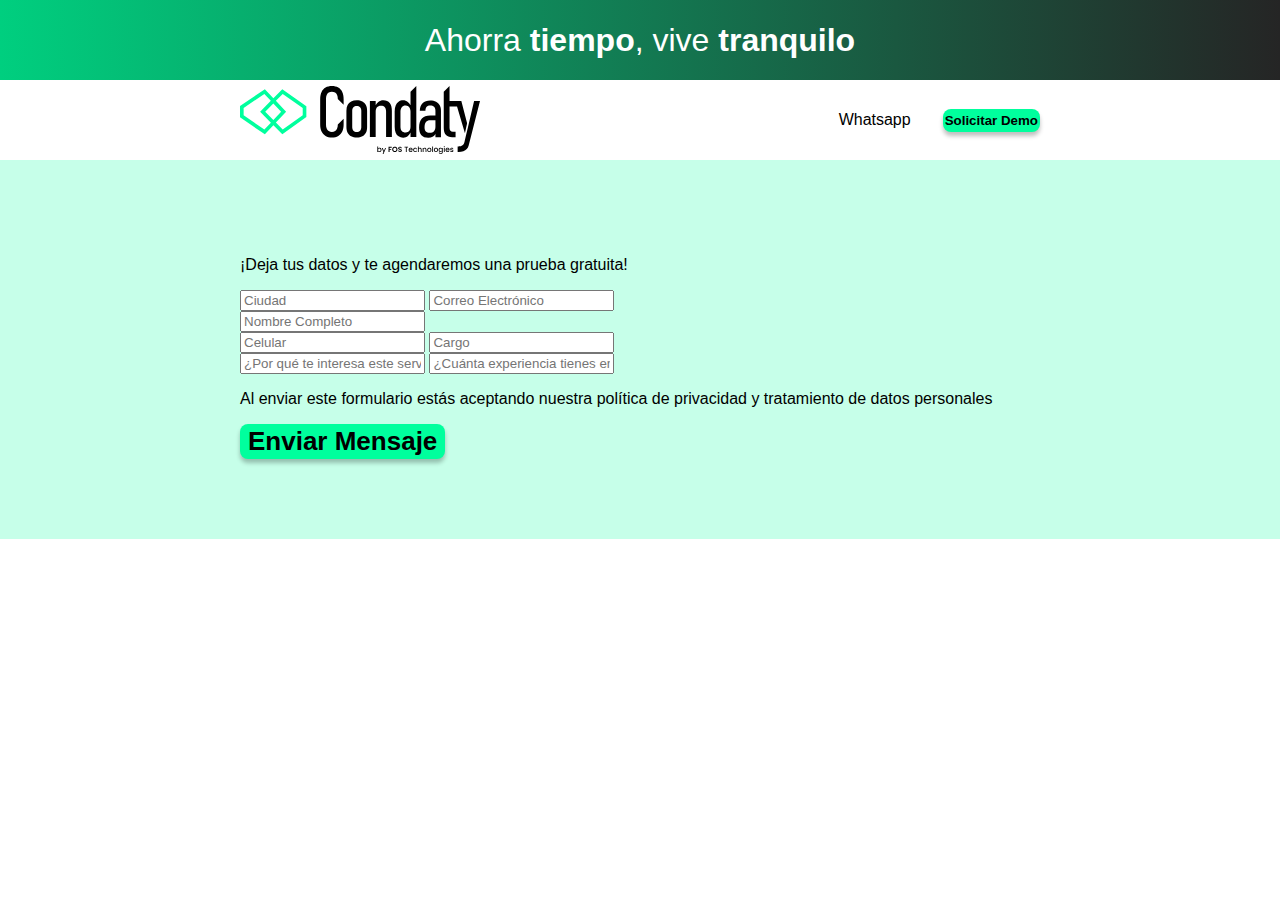
==== demo.html @ 3f4fd569 "Skeleton demo page" ====
<!DOCTYPE html>
<html lang="en">
  <head>
    <meta charset="UTF-8" />
    <meta name="viewport" content="width=device-width, initial-scale=1.0" />
    <title>Demo</title>
    <link rel="stylesheet" href="styles.css" />
  </head>
  <body>
    <main>
      <div class="upperBand">
        <p>Ahorra <strong>tiempo</strong>, vive <strong>tranquilo</strong></p>
      </div>
      <div>
        <header class="mainPage">
          <img src="./assets/logoCondaty.svg" alt="Logo de Condaty by FOS" />
          <div>
            <a>Whatsapp</a>
            <button class="btnPrimary">Solicitar Demo</button>
          </div>
        </header>
        <section>
          <div>
            <p>¡Deja tus datos y te agendaremos una prueba gratuita!</p>
            <form>
              <div>
                <input type="text" placeholder="Ciudad" />
                <input type="text" placeholder="Correo Electrónico" />
              </div>
              <div>
                <input type="text" placeholder="Nombre Completo" name="">
                <div>
                    <input type="number" placeholder="Celular" />
                    <input type="text" placeholder="Cargo" />
                </div>
              </div>
                <input type="text" placeholder="¿Por qué te interesa este servicio?">
                <input type="text" placeholder="¿Cuánta experiencia tienes en el cargo?">
                <p>Al enviar este formulario estás aceptando nuestra <span>política de privacidad</span> y tratamiento de datos personales</p>
              <button type="submit" class="btnPrimary btnGrande">Enviar Mensaje</button>
            </form>
          </div>
        </section>
      </div>
    </main>
  </body>
</html>
---- styles.css ----
*{
    font-family: 'Roboto', sans-serif;
}
body{
    margin: 0px;
}
a{
    text-decoration: none;
    color: black;
}
.upperBand {
    display: flex;
    background: rgb(0, 207, 127);
    background: linear-gradient(90deg, rgba(0, 207, 127, 1) 0%, rgba(37, 37, 37, 1) 100%);
    justify-content: center;
    align-items: center;
    color: white;
    height: 80px;
}
.form{
    display: flex;
}

.upperBand p {
    padding: 1rem;
    font-size: 32px;
}

header{
    display: flex;
    justify-content: space-between;
    align-items: center;
}
header div{
    display: flex;
    align-items: center;
    gap: 2rem;
    height: 80px;
}
video{
    max-width: 616px;
}
.btnPrimary{
    background-color: #00FF9D;
    border: none;
    padding: 4px 2px;
    border-radius: 8px;
    font-weight: bold;
    box-shadow: 0px 4px 4px rgba(0, 0, 0, 0.25);
}
.mainPage{
    padding: 0px 240px;
}
section{
    display: flex;
    background-color: #C6FFE9;
    padding: 80px 240px;
    gap: 104px;
}
section > *{
    flex: 1;
}
.btnGrande{
    font-size: 26px;
    padding: 2px 8px;
    
}
.greenSection{
    display: flex;
    flex-direction: column;
}
.textoCabecera{
    font-size: 32px;
    max-width: 481px;
}
.bigP{
    max-width: 528px;
}
.textoCabecera p{
    margin: 0px;
}
.callToAction{
    display: flex;
    gap: 16px;
    margin-top: 32px;
    font-size: 28px;
    align-items: center;
}
.callToAction button{
    background-color: black;
    color: #00FF9D;
    border: none;
    font-size: 24px;
    padding: 2px 16px;
    border-radius: 8px;
}
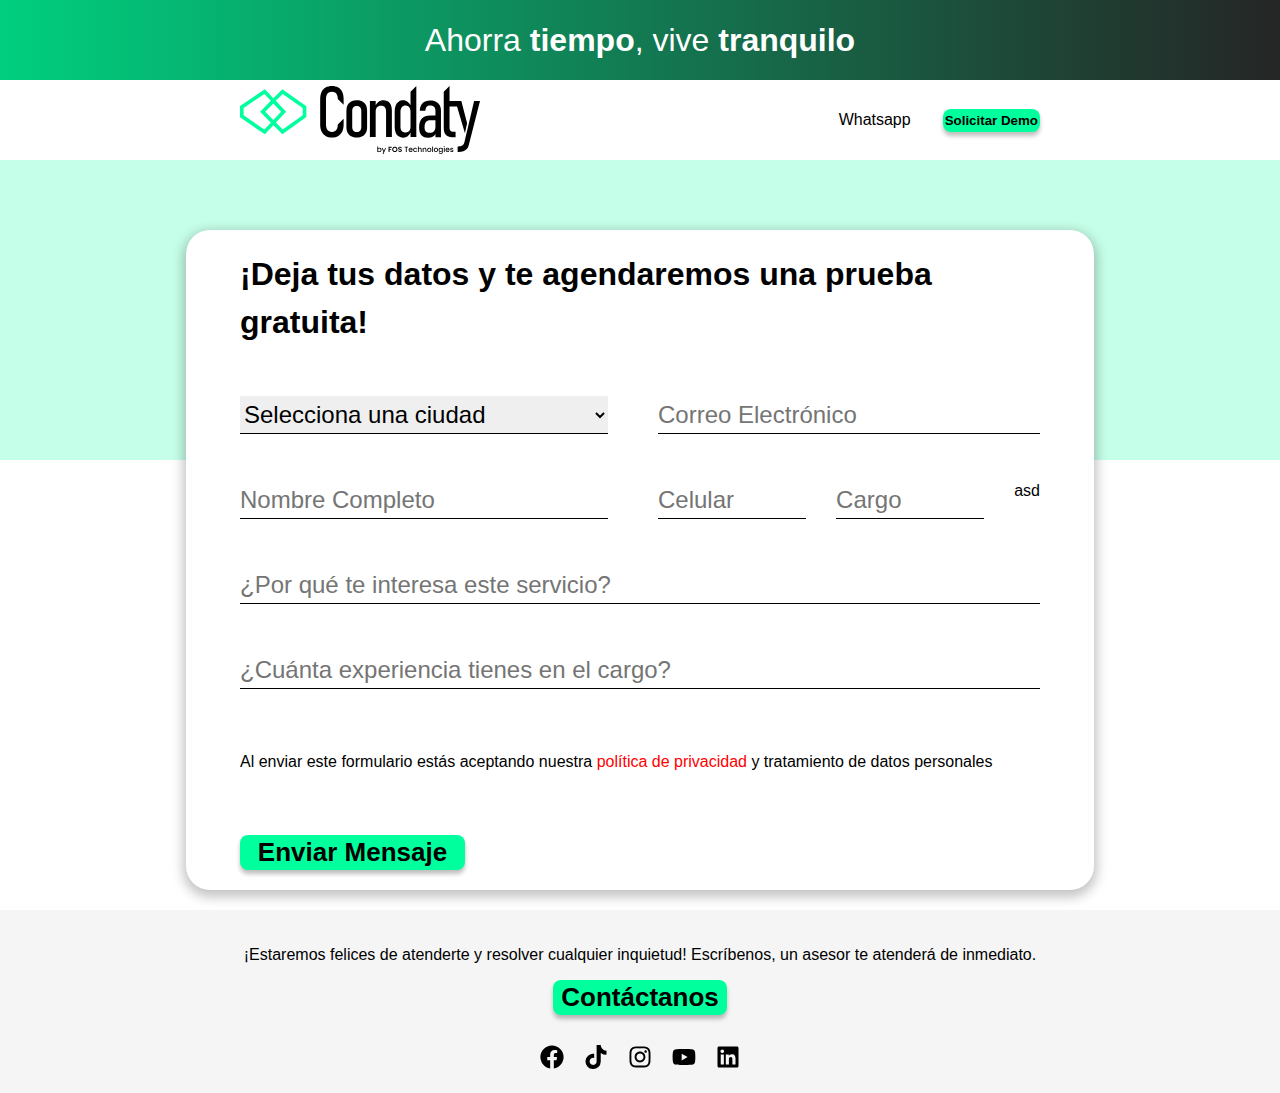
==== commit 8ea6fae4: "Falta subir correo" ====
--- a/demo.html
+++ b/demo.html
@@ -7,7 +7,7 @@
     <link rel="stylesheet" href="styles.css" />
   </head>
   <body>
-    <main>
+  <main>
       <div class="upperBand">
         <p>Ahorra <strong>tiempo</strong>, vive <strong>tranquilo</strong></p>
       </div>
@@ -19,29 +19,79 @@
             <button class="btnPrimary">Solicitar Demo</button>
           </div>
         </header>
-        <section>
-          <div>
-            <p>¡Deja tus datos y te agendaremos una prueba gratuita!</p>
-            <form>
-              <div>
-                <input type="text" placeholder="Ciudad" />
-                <input type="text" placeholder="Correo Electrónico" />
-              </div>
-              <div>
-                <input type="text" placeholder="Nombre Completo" name="">
-                <div>
-                    <input type="number" placeholder="Celular" />
-                    <input type="text" placeholder="Cargo" />
+        <section id="sectionDiv" class="section">
+          <div id="dentroSection">
+            <div class="innerContainer">
+              <p>¡Deja tus datos y te agendaremos una prueba gratuita!</p>
+              <form action="" method = "post">
+                <div class="innerFormDiv">
+                  <select name="ciudad">
+                    <option value="La Paz">La Paz</option>
+                    <option value="Santa Cruz">Santa Cruz</option>
+                    <option value="Cochabamba">Cochabamba</option>
+                    <option value="Sucre">Sucre</option>
+                    <option value="Oruro">Oruro</option>
+                    <option value="Tarija">Tarija</option>
+                    <option value="Potosí">Potosí</option>
+                    <option value="Trinidad">Trinidad</option>
+                    <option value="Riberalta">Riberalta</option>
+                    <option value="Montero">Montero</option>
+                    <option value="Montero" disabled selected>
+                      Selecciona una ciudad
+                    </option>
+                  </select>
+                  <input
+                    type="text"
+                    placeholder="Correo Electrónico"
+                    id="correoElectronico"
+                    name = "correoElectronico"
+                  />
                 </div>
-              </div>
-                <input type="text" placeholder="¿Por qué te interesa este servicio?">
-                <input type="text" placeholder="¿Cuánta experiencia tienes en el cargo?">
-                <p>Al enviar este formulario estás aceptando nuestra <span>política de privacidad</span> y tratamiento de datos personales</p>
-              <button type="submit" class="btnPrimary btnGrande">Enviar Mensaje</button>
-            </form>
+                <div class="innerFormDiv">
+                  <input type="text" placeholder="Nombre Completo" name="nombreCompleto" />
+                  <div class="dosDivsFlex">
+                    <input type="number" placeholder="Celular" name="celular" />
+                    <input type="text" placeholder="Cargo" name = "cargo" />asd
+                  </div>
+                </div>
+                <input
+                  type="text"
+                  placeholder="¿Por qué te interesa este servicio?"
+                  name="interes"
+                />
+                <input
+                  type="text"
+                  placeholder="¿Cuánta experiencia tienes en el cargo?"
+                  name ="experiencia"
+                />
+                <p>
+                  Al enviar este formulario estás aceptando nuestra
+                  <a href="#">política de privacidad</a> y tratamiento de datos
+                  personales
+                </p>
+                <button type="submit" class="btnPrimary btnGrande">
+                  Enviar Mensaje
+                </button>
+              </form>
+            </div>
           </div>
         </section>
       </div>
     </main>
+      <div class="footerMSG">
+        <p>
+          ¡Estaremos felices de atenderte y resolver cualquier inquietud!
+          Escríbenos, un asesor te atenderá de inmediato.
+        </p>
+        <button class="btnPrimary btnGrande">Contáctanos</button>
+        <footer>
+          <a href="https://facebook.com"><img src="./assets/facebook.svg" alt="Facebook logo"></a>
+          <a href="https://tiktok.com"><img src="./assets/tiktok.svg" alt="Tiktok logo"></a>
+          <a href="https://instagram.com"><img src="./assets/instagram.svg" alt="Instagram logo"></a>
+          <a href="https://youtube.com"><img src="./assets/youtube.svg" alt="Youtube logo"></a>
+          <a href="https://linkedin.com"><img src="./assets/linkedin.svg" alt="LinkedIn logo"></a>
+        </footer>
+      </div>
+    
   </body>
 </html>
--- a/styles.css
+++ b/styles.css
@@ -1,13 +1,16 @@
-*{
+* {
     font-family: 'Roboto', sans-serif;
 }
-body{
+
+body {
     margin: 0px;
 }
-a{
+
+a {
     text-decoration: none;
     color: black;
 }
+
 .upperBand {
     display: flex;
     background: rgb(0, 207, 127);
@@ -17,30 +20,43 @@
     color: white;
     height: 80px;
 }
-.form{
-    display: flex;
-}
-
+
+.form {
+    display: flex;
+}
+
+.footerMSG{
+    background-color: #f5f5f5;
+    padding: 20px;
+    margin-top: auto;
+    display: flex;
+    justify-content: center;
+    align-items: center;
+    flex-direction: column;
+}
 .upperBand p {
     padding: 1rem;
     font-size: 32px;
 }
 
-header{
+header {
     display: flex;
     justify-content: space-between;
     align-items: center;
 }
-header div{
+
+header div {
     display: flex;
     align-items: center;
     gap: 2rem;
     height: 80px;
 }
-video{
+
+video {
     max-width: 616px;
 }
-.btnPrimary{
+
+.btnPrimary {
     background-color: #00FF9D;
     border: none;
     padding: 4px 2px;
@@ -48,49 +64,172 @@
     font-weight: bold;
     box-shadow: 0px 4px 4px rgba(0, 0, 0, 0.25);
 }
-.mainPage{
+
+.mainPage {
     padding: 0px 240px;
 }
-section{
+
+section {
     display: flex;
     background-color: #C6FFE9;
     padding: 80px 240px;
     gap: 104px;
 }
-section > *{
-    flex: 1;
-}
-.btnGrande{
+.section{
+    margin-bottom: 450px;
+
+}
+
+section>* {
+    flex: 1;
+}
+
+.btnGrande {
     font-size: 26px;
     padding: 2px 8px;
-    
-}
-.greenSection{
-    display: flex;
-    flex-direction: column;
-}
-.textoCabecera{
+
+}
+
+.greenSection {
+    display: flex;
+    flex-direction: column;
+}
+
+.textoCabecera {
     font-size: 32px;
     max-width: 481px;
 }
-.bigP{
+
+.bigP {
     max-width: 528px;
 }
-.textoCabecera p{
+
+.textoCabecera p {
     margin: 0px;
 }
-.callToAction{
+
+.callToAction {
     display: flex;
     gap: 16px;
     margin-top: 32px;
     font-size: 28px;
     align-items: center;
 }
-.callToAction button{
+
+.callToAction button {
     background-color: black;
     color: #00FF9D;
     border: none;
     font-size: 24px;
     padding: 2px 16px;
     border-radius: 8px;
+}
+
+#sectionDemo {
+    display: flex;
+    flex-direction: column;
+    align-items: center;
+}
+
+#sectionDiv {
+    height: 300px;
+    position: relative;
+    display: flex;
+    justify-content: center;
+    align-items: center;
+    padding: 0px 240px;
+}
+
+#dentroSection {
+
+    display: flex;
+    flex-direction: column;
+    justify-content: center;
+    align-items: center;
+}
+
+.innerContainer {
+    margin-top: 500px;
+    width: 100%;
+    display: flex;
+    flex-direction: column;
+    gap: 50px;
+    padding: 20px 54px;
+    background: #FFFFFF;
+    box-shadow: 0px 4px 12px 3px rgba(0, 0, 0, 0.24);
+    border-radius: 24px;
+
+}
+
+.innerContainer>p {
+    flex: 1;
+    margin: 0px;
+    text-align: left;
+    font-style: normal;
+    font-weight: 600;
+    font-size: 32px;
+    line-height: 48px;
+}
+
+form {
+    display: flex;
+    flex-direction: column;
+    gap: 48px;
+}
+
+form button {
+    max-width: 225px;
+    padding: 4px 20px;
+}
+
+.innerFormDiv {
+    display: flex;
+    gap: 50px;
+
+}
+
+.innerFormDiv * {
+    width: 50px;
+    flex: 1;
+    max-width: 46%;
+}
+
+#correoElectronico {
+    max-width: 100%;
+}
+
+.dosDivsFlex {
+    display: flex;
+    gap: 30px;
+    max-width: 100%;
+}
+
+.dosDivsFlex * {
+    flex: 1;
+    max-width: 100%;
+
+}
+
+p a {
+    color: red;
+}
+
+input,
+select {
+    border: none;
+    border-bottom: 1px solid black;
+    font-size: 24px;
+
+    padding: 4px 0px;
+}
+footer{
+    display: flex;
+    justify-content: center;
+    align-items: center;
+    gap: 20px;
+    margin-top: 30px;
+}
+footer img{
+    width: 24px;
+    height: 24px;
 }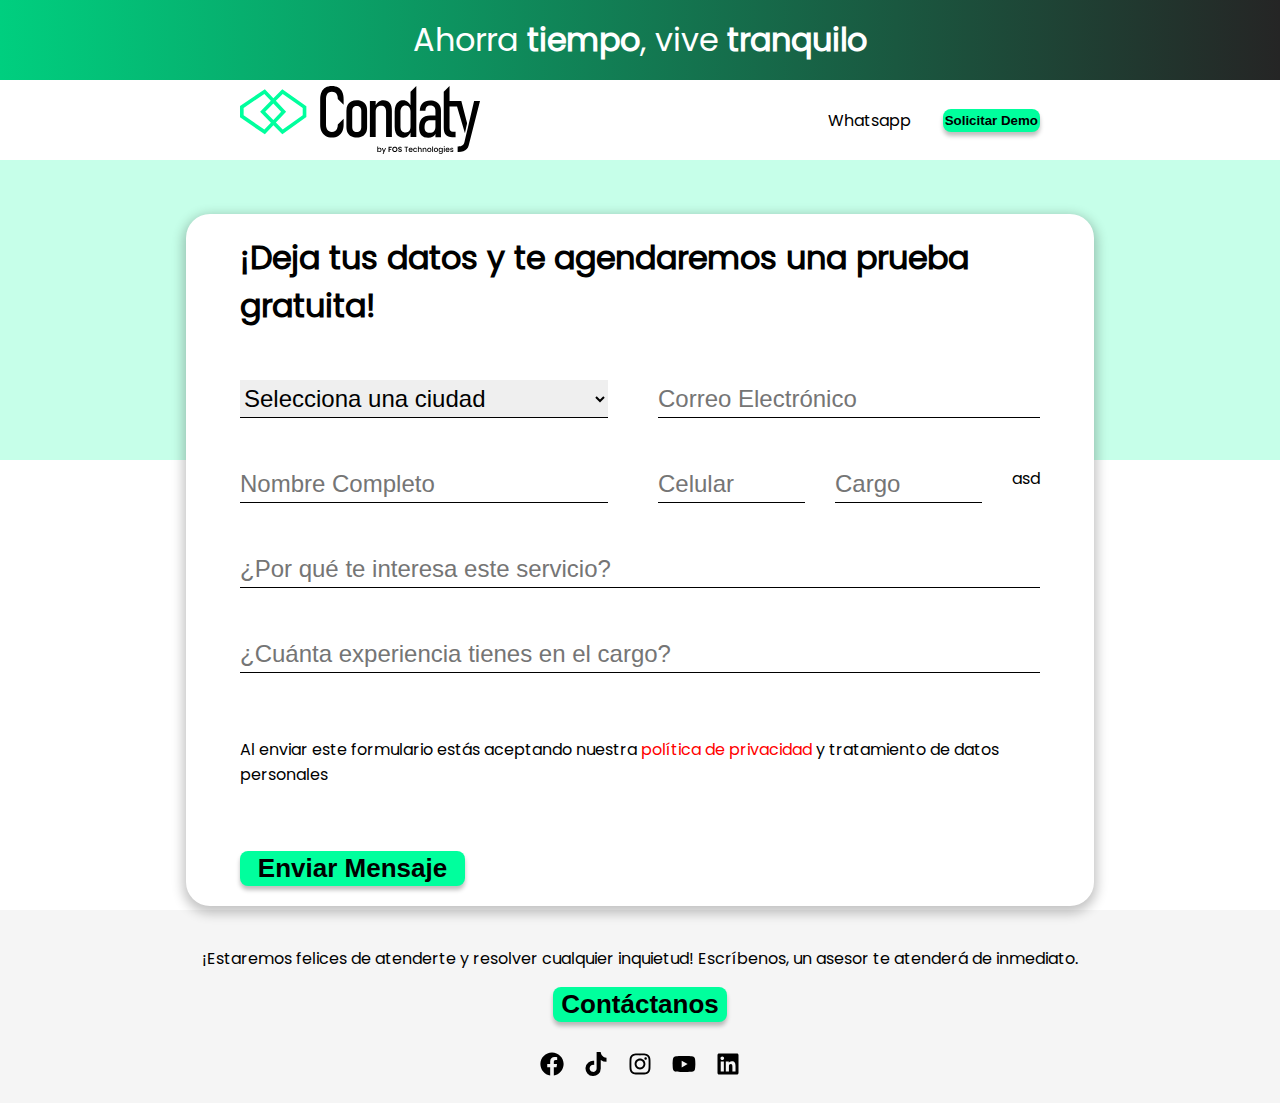
==== commit 3308f7db: "Added poppins font" ====
--- a/demo.html
+++ b/demo.html
@@ -5,6 +5,22 @@
     <meta name="viewport" content="width=device-width, initial-scale=1.0" />
     <title>Demo</title>
     <link rel="stylesheet" href="styles.css" />
+    <link rel="stylesheet" href="ruta-de-archivo/poppins.css">
+  <style>
+    @font-face {
+      font-family: 'Poppins';
+      src: url('./assets/fonts/Poppins-Regular.ttf') format('woff2'),
+           url('./assets/fonts/Poppins-Regular.ttf') format('woff');
+      /* Agrega más formatos si los tienes disponibles */
+      font-weight: normal;
+      font-style: normal;
+    }
+
+    /* Opcional: puedes agregar estilos adicionales utilizando la fuente Poppins */
+    body {
+      font-family: 'Poppins', sans-serif;
+    }
+  </style>
   </head>
   <body>
   <main>
--- a/styles.css
+++ b/styles.css
@@ -1,6 +1,3 @@
-* {
-    font-family: 'Roboto', sans-serif;
-}
 
 body {
     margin: 0px;
@@ -232,4 +229,4 @@
 footer img{
     width: 24px;
     height: 24px;
-}+}
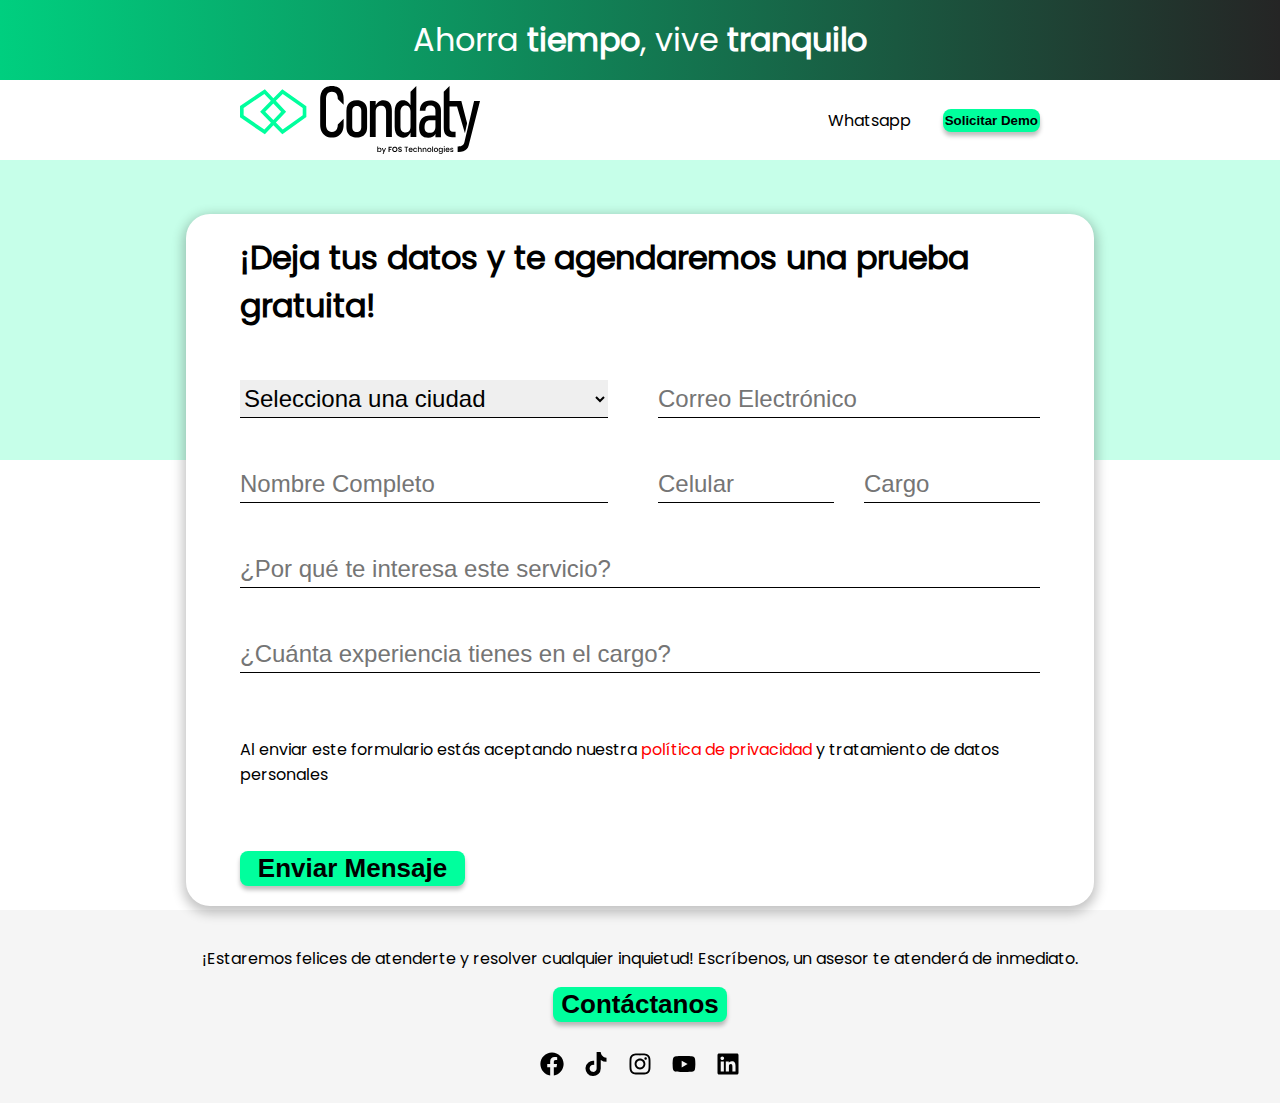
==== commit 621bd610: "fixed typo" ====
--- a/demo.html
+++ b/demo.html
@@ -67,7 +67,7 @@
                   <input type="text" placeholder="Nombre Completo" name="nombreCompleto" />
                   <div class="dosDivsFlex">
                     <input type="number" placeholder="Celular" name="celular" />
-                    <input type="text" placeholder="Cargo" name = "cargo" />asd
+                    <input type="text" placeholder="Cargo" name = "cargo" />
                   </div>
                 </div>
                 <input
